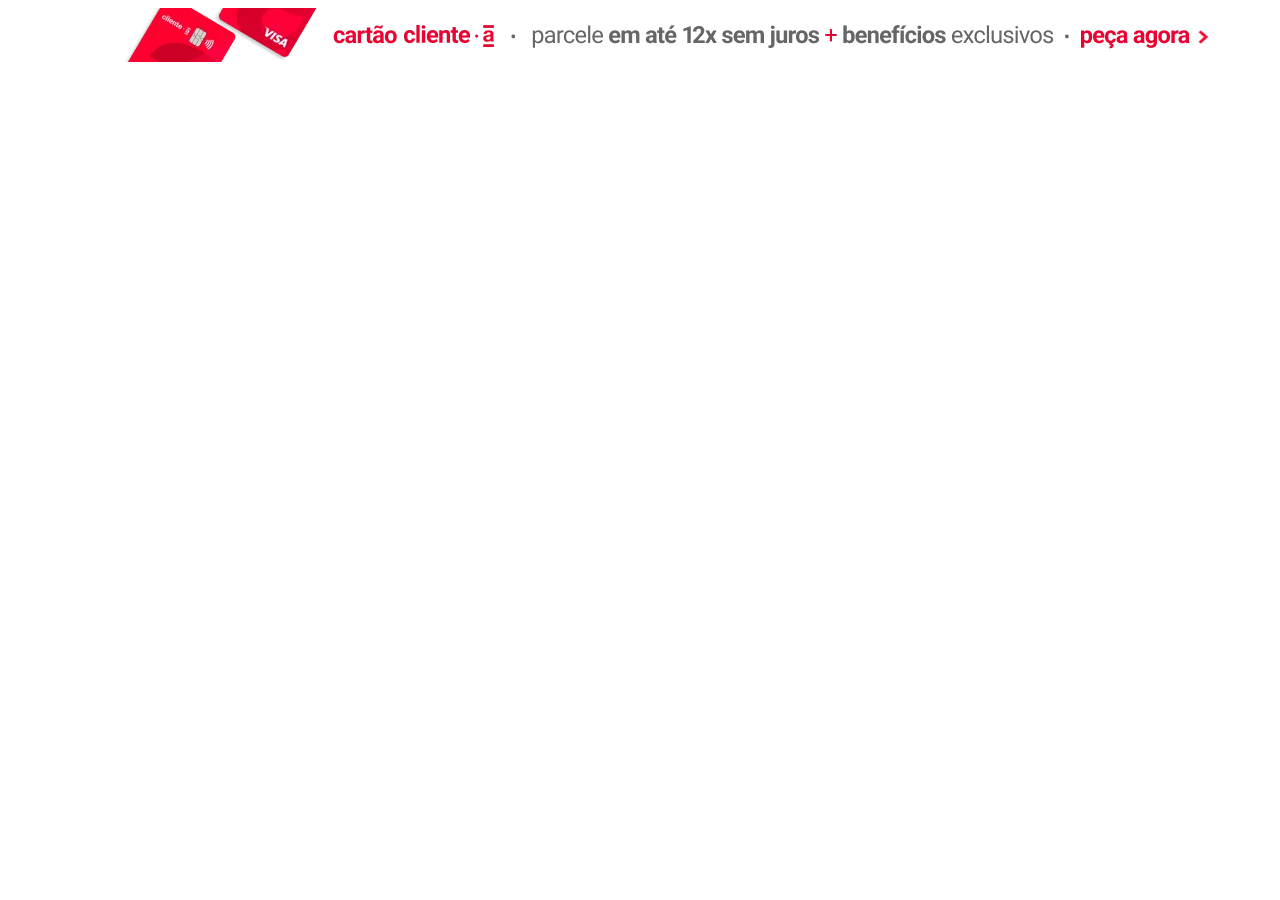
==== index.html @ 9fe0b01d "first commit" ====
<!DOCTYPE html>
<html lang="pt-br">
<head>
    <meta charset="UTF-8">
    <meta name="viewport" content="width=device-width, initial-scale=1.0">
    <title>Americanas - Tudo que você ama</title>
    <link rel="shortcut icon" href="./imagens/logo-americanas.ico" type="image/x-icon">
    <link rel="stylesheet" href="./CSS/style.css">
</head>
<body>
    <header>
        <!-- imagem promocional com link -->
        <img src="./imagens/anuncio-menu.webp" alt="Anúncio promocional do menu principal">

        <!-- header principal: logo, campo de busca, botão para login/cadastro, 3 ícones. 
        Abaixo: botão para informar CEP e diverços links  -->
    
        <!-- header secundario: menu com diverços links -->
    </header>
    
</body>
</html>
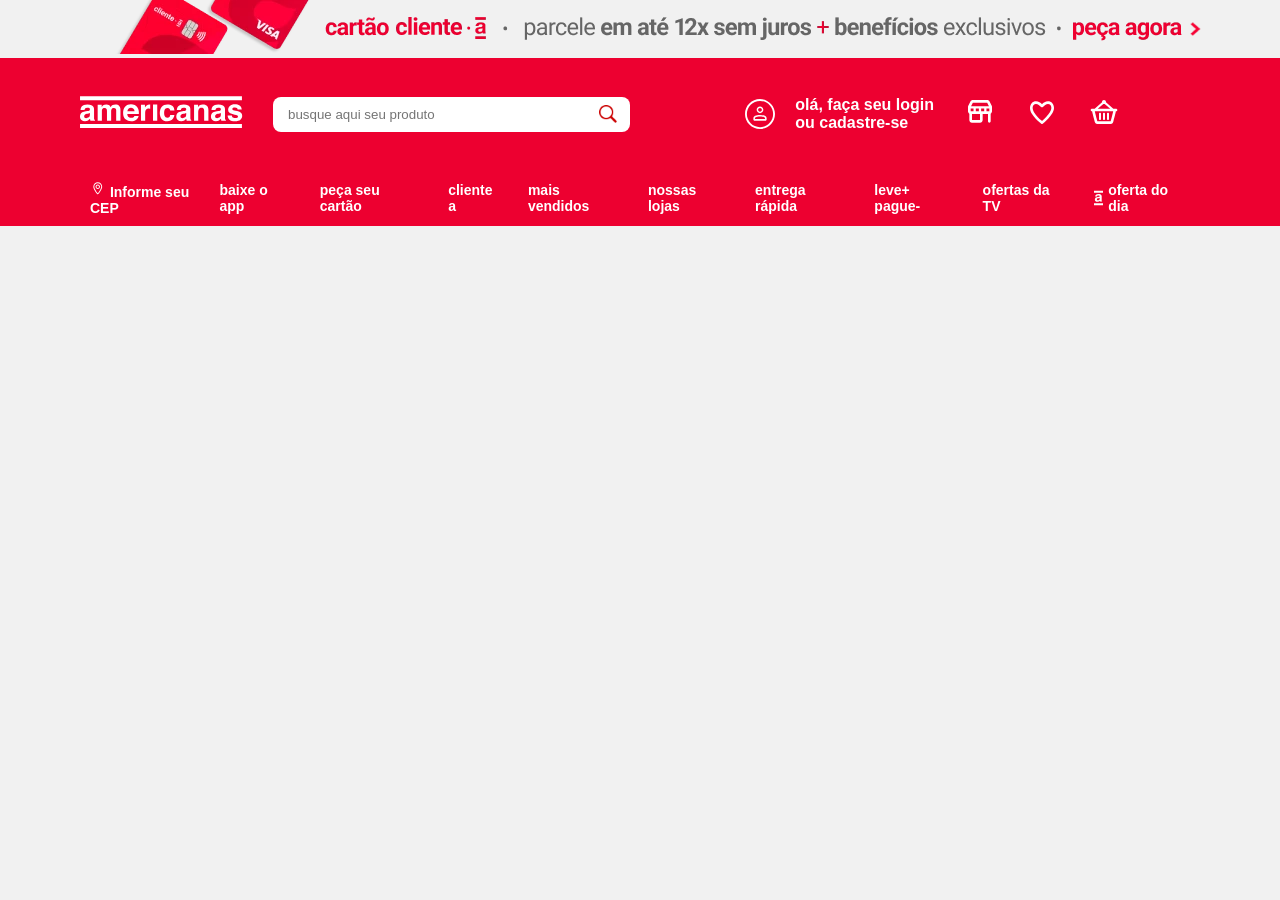
==== commit 675f4f5f: "header" ====
--- a/index.html
+++ b/index.html
@@ -10,7 +10,73 @@
 <body>
     <header>
         <!-- imagem promocional com link -->
+        
         <img src="./imagens/anuncio-menu.webp" alt="Anúncio promocional do menu principal">
+        <div class="menu-principal">
+            <abbr title="Americanas">
+                <img src="./imagens/logo-menu-principal.svg" alt="Logo Americanas do menu principal">
+            </abbr>
+            <form action="" method="post" class="form-busca">
+                <input type="text" name="busca-produto" id="busca-produto" placeholder="busque aqui seu produto">
+                <img src="./imagens/icone-busca.png" alt="Buscar" class="icone-busca">
+            </form>
+
+            <nav class="menu-principal">
+                <div id="login-e-cadastro">
+                    <img src="./imagens/icone-login-menu-principal.svg" alt="">
+                    <p>olá, faça seu login<br>ou cadastre-se</p>
+                </div>
+                <div>
+                    <a href="">
+                        <abbr title="Lista de lojas">
+                            <img src="./imagens/icone-lista-de-lojas.svg" alt="Ícone da lista de lojas">
+                        </abbr>
+                    </a>
+                </div>
+                <div>
+                    <a href="">
+                    <abbr title="Favoritos">
+                        <img src="./imagens/icone-favoritos-menu-principal.svg" alt="Ícone de itens favoritos">
+                    </abbr>
+                    </a>
+                </div>
+                <div>
+                    <a href="">
+                        <img src="./imagens/icone-carrinho-de-compras.svg" alt="Ícone do carrinho de compras">
+                    </a>
+                </div>
+            </nav>
+        </div>
+        <!-- Início da barra secundária -->
+        <div class="menu-secundario">
+                        
+                        <!-- Módulo de localização -->
+                        <div class="info-entrega">
+                            <img src="./imagens/icone-cep.svg" alt="Ícone de localização">
+                            Informe seu CEP
+                        </div>
+
+                        <!-- Navegação de links rápidos -->
+                        <nav class="links-secundarios">
+                            <ul>
+                                <li><a href="/app">baixe o app</a></li>
+                                <li><a href="/cartao">peça seu cartão</a></li>
+                                <li><a href="/cliente-a">cliente a</a></li>
+                                <li><a href="/mais-vendidos">mais vendidos</a></li>
+                                <li><a href="/lojas">nossas lojas</a></li>
+                                <li><a href="/entrega-rapida">entrega rápida</a></li>
+                                <li><a href="/leve-mais-pague-menos">leve+ pague-</a></li>
+                                <li><a href="/ofertas-tv">ofertas da TV</a></li>
+                                <li>
+                                    <a href="/oferta-do-dia" class="destaque-oferta">
+                                        <!-- Ícone exclusivo da oferta do dia -->
+                                        <img src="./imagens/icone-americanas-pequeno.svg" alt="Ícone oferta">
+                                        oferta do dia
+                                    </a>
+                                </li>
+                            </ul>
+                        </nav>
+                    </div>
 
         <!-- header principal: logo, campo de busca, botão para login/cadastro, 3 ícones. 
         Abaixo: botão para informar CEP e diverços links  -->
--- a/CSS/style.css
+++ b/CSS/style.css
@@ -0,0 +1,113 @@
+* {
+  margin: 0;
+  padding: 0;
+}
+
+body {
+  background-color: #f1f1f1;
+}
+
+/* Header */
+
+.menu-principal {
+  display: flex;
+  align-items: center; /* Centraliza todos os itens verticalmente */
+  justify-content: space-between; /* Distribui os itens horizontalmente com espaço entre eles */
+  gap: 30px; /* Garante um espaçamento mínimo entre cada bloco */
+  padding: 18px 80px; /* Adiciona um respiro interno (cima/baixo e laterais) */
+  background-color: #ed0030;
+  color: #ffffff;
+  font-family: "Roboto Flex", sans-serif;
+  font-weight: bold;
+}
+
+#login-e-cadastro {
+  display: flex;
+  align-items: center; /* Alinha a logo e o texto "olá..." lado a lado verticalmente */
+  gap: 15px; /* Espaço entre a logo e o texto */
+}
+
+.menu-principal svg {
+    display: block;
+}
+
+/*Form busca*/
+
+/* Estilo básico para o input de busca não quebrar o layout */
+.menu-principal input {
+    width: 100%;
+    padding: 10px 15px;
+    border: none;
+    border-radius: 4px;
+    outline: none;
+}
+
+/* Opcional: Ajusta o formulário de busca para ocupar o espaço central */
+.menu-principal form {
+    flex-grow: 1; /* Faz a barra de busca crescer e ocupar o espaço livre no meio */
+    max-width: 600px; /* Limita a largura máxima da barra de busca */
+    display: flex;
+}
+
+/* Container do input e do ícone */
+.form-busca {
+    position: relative; /* Define o formulário como ponto de referência */
+    display: flex; 
+    flex-grow: 1;
+    max-width: 600px;
+}
+
+/* O campo de texto em si */
+.form-busca input {
+    width: 100%;
+    /* O segundo valor (40px) é o padding da DIREITA. 
+       Ele precisa ser maior para o texto não passar por baixo do ícone */
+    padding: 10px 40px 10px 15px; 
+    border: none;
+    border-radius: 8px;
+    outline: none;
+}
+
+/* O ícone de lupa */
+.icone-busca {
+    position: absolute;
+    right: 10px; /* Distância do ícone até a borda direita do input */
+    top: 50%; /* Joga o ícone para a metade da altura */
+    transform: translateY(-50%); /* Centraliza perfeitamente no eixo vertical */
+    width: 24px; /* Mantém o tamanho que você pediu */
+    height: 24px;
+    cursor: pointer; /* Deixa a setinha do mouse com formato de mão clicável */
+}
+
+/*Header secundário*/
+
+.menu-secundario {
+    display: flex;
+    justify-content: space-between; /* Separa a entrega dos links */
+    align-items: center;
+    background-color: #ed0030;
+    color: #ffffff;
+    padding: 10px 90px;
+    font-family: "Roboto Flex", sans-serif;
+    font-weight: bold;
+    font-size: 14px;
+}
+
+/* Deixa a lista de links na horizontal */
+.links-secundarios ul {
+    display: flex;
+    gap: 25px; /* Espaço entre cada link */
+    list-style: none; /* Remove as bolinhas da lista */
+    margin: 0;
+    padding: 0;
+}
+
+/* Remove o sublinhado padrão dos links e herda a cor branca */
+.links-secundarios a {
+    text-decoration: none;
+    color: inherit;
+    font-weight: 700; /* Aplica o negrito em todos, ajuste conforme necessário */
+    display: flex;
+    align-items: center;
+    gap: 5px;
+}
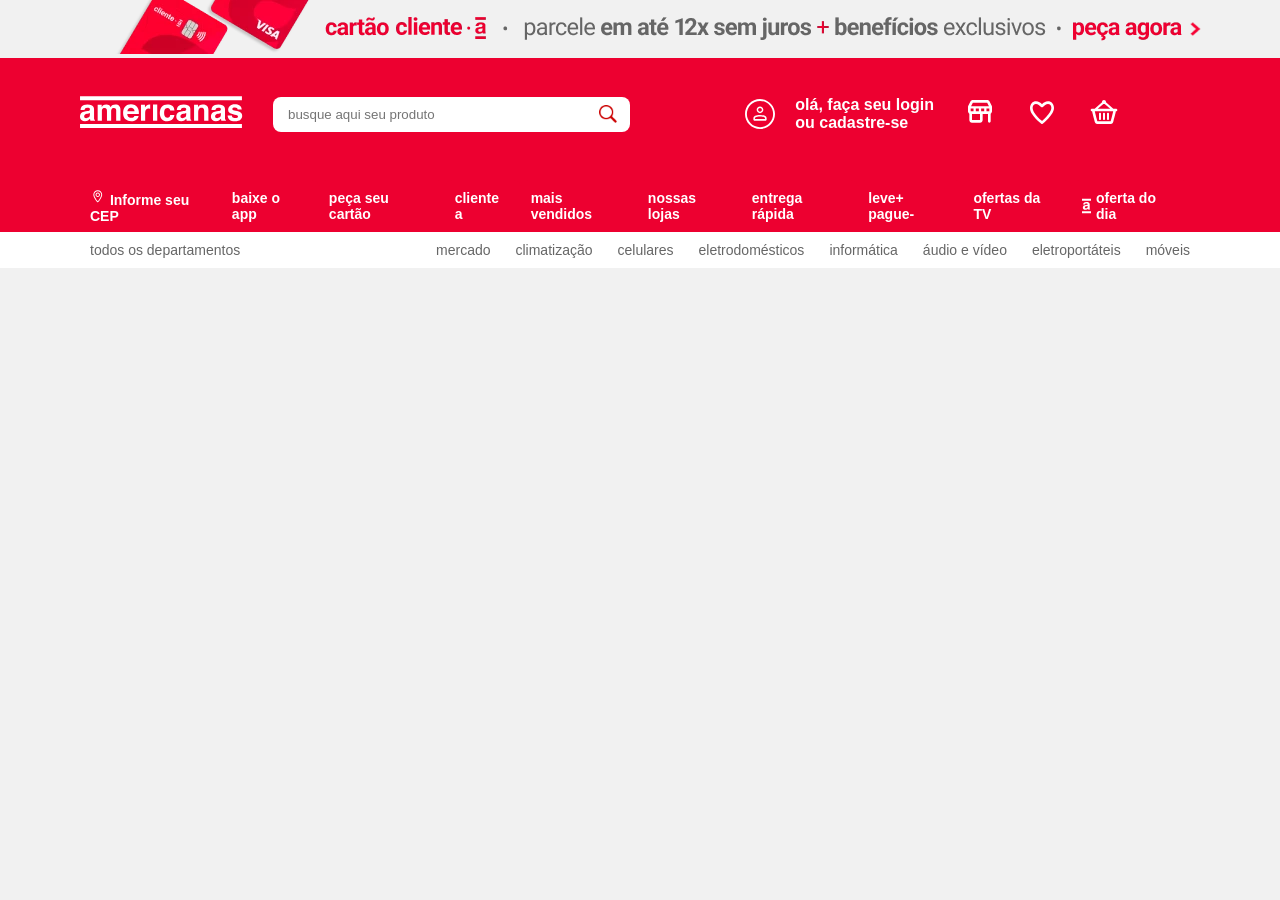
==== commit 46b69033: "segundo commit" ====
--- a/index.html
+++ b/index.html
@@ -9,8 +9,9 @@
 </head>
 <body>
     <header>
+        <!-- header principal: logo, campo de busca, botão para login/cadastro, 3 ícones. 
+        Abaixo: botão para informar CEP e diverços links  -->
         <!-- imagem promocional com link -->
-        
         <img src="./imagens/anuncio-menu.webp" alt="Anúncio promocional do menu principal">
         <div class="menu-principal">
             <abbr title="Americanas">
@@ -51,38 +52,53 @@
         <div class="menu-secundario">
                         
                         <!-- Módulo de localização -->
-                        <div class="info-entrega">
-                            <img src="./imagens/icone-cep.svg" alt="Ícone de localização">
-                            Informe seu CEP
-                        </div>
+            <div class="info-entrega">
+                <abbr title="Selecionar região de entrega">
+                    <p><img src="./imagens/icone-cep.svg" alt="Ícone de localização"> Informe seu CEP</p>
+                </abbr>
+            </div>
 
-                        <!-- Navegação de links rápidos -->
-                        <nav class="links-secundarios">
-                            <ul>
-                                <li><a href="/app">baixe o app</a></li>
-                                <li><a href="/cartao">peça seu cartão</a></li>
-                                <li><a href="/cliente-a">cliente a</a></li>
-                                <li><a href="/mais-vendidos">mais vendidos</a></li>
-                                <li><a href="/lojas">nossas lojas</a></li>
-                                <li><a href="/entrega-rapida">entrega rápida</a></li>
-                                <li><a href="/leve-mais-pague-menos">leve+ pague-</a></li>
-                                <li><a href="/ofertas-tv">ofertas da TV</a></li>
-                                <li>
-                                    <a href="/oferta-do-dia" class="destaque-oferta">
-                                        <!-- Ícone exclusivo da oferta do dia -->
-                                        <img src="./imagens/icone-americanas-pequeno.svg" alt="Ícone oferta">
-                                        oferta do dia
-                                    </a>
-                                </li>
-                            </ul>
-                        </nav>
-                    </div>
+            <!-- Navegação de links rápidos -->
+            <nav class="links-secundarios">
+                <ul>
+                    <li><a href="/app">baixe o app</a></li>
+                    <li><a href="/cartao">peça seu cartão</a></li>
+                    <li><a href="/cliente-a">cliente a</a></li>
+                    <li><a href="/mais-vendidos">mais vendidos</a></li>
+                    <li><a href="/lojas">nossas lojas</a></li>
+                    <li><a href="/entrega-rapida">entrega rápida</a></li>
+                    <li><a href="/leve-mais-pague-menos">leve+ pague-</a></li>
+                    <li><a href="/ofertas-tv">ofertas da TV</a></li>
+                    <li>
+                        <a href="/oferta-do-dia" class="destaque-oferta">
+                            <!-- Ícone exclusivo da oferta do dia -->
+                            <img src="./imagens/icone-americanas-pequeno.svg" alt="Ícone oferta">
+                                oferta do dia
+                        </a>
+                    </li>
+                </ul>
+            </nav>
+        </div>
 
-        <!-- header principal: logo, campo de busca, botão para login/cadastro, 3 ícones. 
-        Abaixo: botão para informar CEP e diverços links  -->
-    
-        <!-- header secundario: menu com diverços links -->
+        
+        <!-- header branco: menu com diverços links -->
+        <nav class="menu-branco">
+            <div>
+                <a href="">todos os departamentos</a>
+            </div>
+            <div class="links-menu-branco">
+                <ul>
+                    <li><a href="">mercado</a></li>
+                    <li><a href="">climatização</a></li>
+                    <li><a href="">celulares</a></li>
+                    <li><a href="">eletrodomésticos</a></li>
+                    <li><a href="">informática</a></li>
+                    <li><a href="">áudio e vídeo</a></li>
+                    <li><a href="">eletroportáteis</a></li>
+                    <li><a href="">móveis</a></li>
+                </ul>
+            </div>
+        </nav>
     </header>
-    
 </body>
 </html>
--- a/CSS/style.css
+++ b/CSS/style.css
@@ -7,7 +7,7 @@
   background-color: #f1f1f1;
 }
 
-/* Header */
+/* Header principal */
 
 .menu-principal {
   display: flex;
@@ -79,7 +79,13 @@
     cursor: pointer; /* Deixa a setinha do mouse com formato de mão clicável */
 }
 
-/*Header secundário*/
+
+/*Header vermelho secundário*/
+
+/*Informe CEP*/
+.info-entrega abbr {
+    text-decoration: none;
+}
 
 .menu-secundario {
     display: flex;
@@ -87,7 +93,7 @@
     align-items: center;
     background-color: #ed0030;
     color: #ffffff;
-    padding: 10px 90px;
+    padding: 10px 90px 0px 90px;
     font-family: "Roboto Flex", sans-serif;
     font-weight: bold;
     font-size: 14px;
@@ -96,7 +102,7 @@
 /* Deixa a lista de links na horizontal */
 .links-secundarios ul {
     display: flex;
-    gap: 25px; /* Espaço entre cada link */
+    /*gap: 25px;*/ /* Espaço entre cada link */
     list-style: none; /* Remove as bolinhas da lista */
     margin: 0;
     padding: 0;
@@ -104,10 +110,48 @@
 
 /* Remove o sublinhado padrão dos links e herda a cor branca */
 .links-secundarios a {
+    background-color: #ed0030;
+    padding: 10px 10px;
+    border-top-left-radius: 7px;      /* Canto superior esquerdo */
+    border-top-right-radius: 7px;     /* Canto superior direito */
     text-decoration: none;
     color: inherit;
     font-weight: 700; /* Aplica o negrito em todos, ajuste conforme necessário */
     display: flex;
     align-items: center;
     gap: 5px;
-}+    /*Efeito mouse*/
+    cursor: pointer;
+    transition: all 0.1s ease;
+}
+ 
+.links-secundarios a:hover {
+    /*Efeito mouse*/
+    background-color: #bd0020;
+} 
+
+/* Header branco inferior */
+
+.menu-branco {
+    display: flex;
+    justify-content: space-between; /* Separa a entrega dos links */
+    align-items: center;
+    background-color: #ffffff;
+    padding: 10px 90px;
+    font-family: "Roboto Flex", sans-serif;
+    font-size: 14px;
+}
+
+.menu-branco a {
+    text-decoration: none;
+    color: #666666;
+}
+
+.links-menu-branco ul {
+    display: flex;
+    gap: 25px; /* Espaço entre cada link */
+    list-style: none; /* Remove as bolinhas da lista */
+    margin: 0;
+    padding: 0;
+}
+
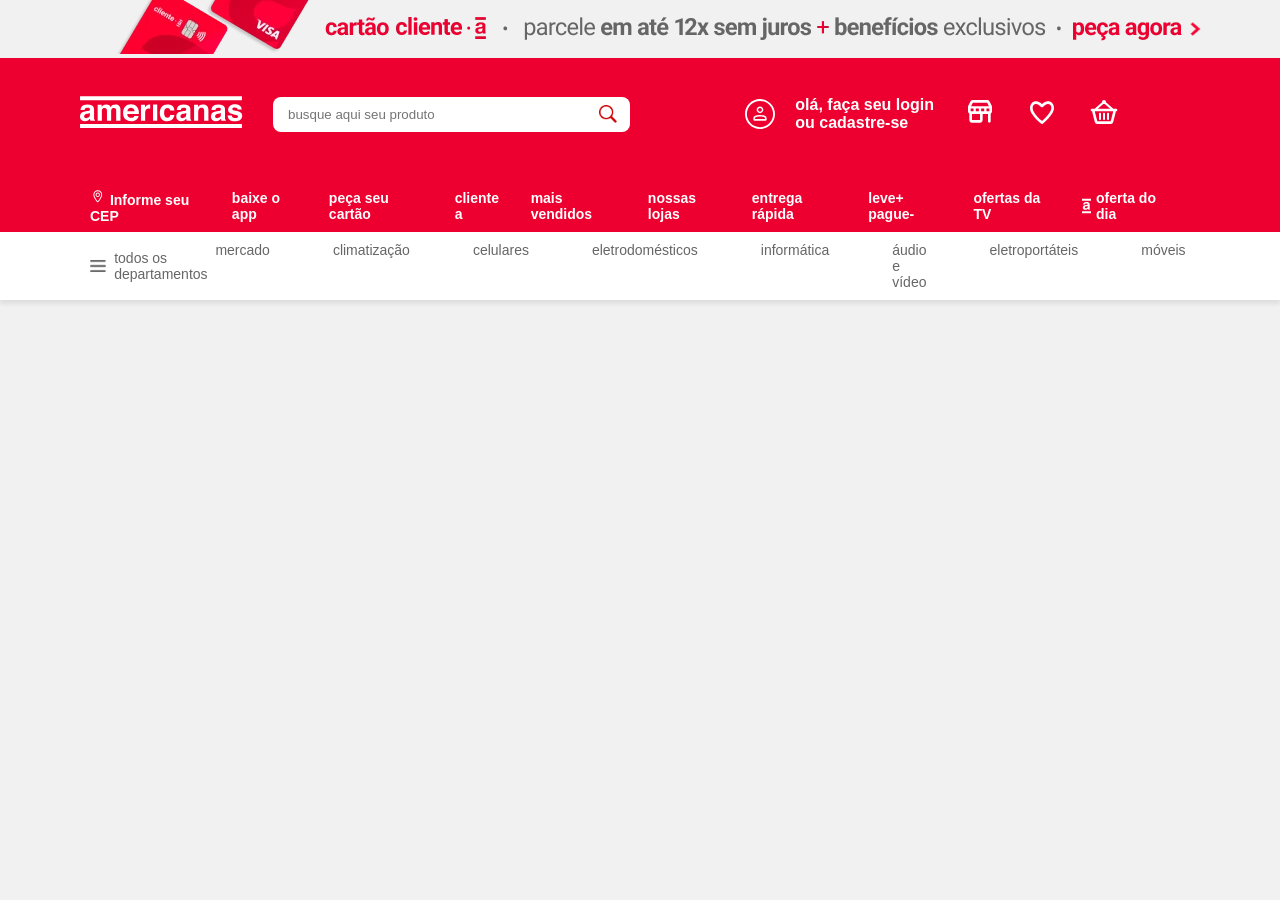
==== commit 8365475c: "terceiro commit" ====
--- a/index.html
+++ b/index.html
@@ -50,8 +50,7 @@
         </div>
         <!-- Início da barra secundária -->
         <div class="menu-secundario">
-                        
-                        <!-- Módulo de localização -->
+            <!-- Módulo de localização -->
             <div class="info-entrega">
                 <abbr title="Selecionar região de entrega">
                     <p><img src="./imagens/icone-cep.svg" alt="Ícone de localização"> Informe seu CEP</p>
@@ -71,7 +70,7 @@
                     <li><a href="/ofertas-tv">ofertas da TV</a></li>
                     <li>
                         <a href="/oferta-do-dia" class="destaque-oferta">
-                            <!-- Ícone exclusivo da oferta do dia -->
+                            <!-- Ícone da oferta do dia -->
                             <img src="./imagens/icone-americanas-pequeno.svg" alt="Ícone oferta">
                                 oferta do dia
                         </a>
@@ -80,11 +79,11 @@
             </nav>
         </div>
 
-        
         <!-- header branco: menu com diverços links -->
         <nav class="menu-branco">
-            <div>
-                <a href="">todos os departamentos</a>
+            <div class="departamentos">
+                <div class="icone-menu-departamentos"></div>
+                <p class="texto-menu-departamentos">todos os departamentos</p>            
             </div>
             <div class="links-menu-branco">
                 <ul>
--- a/CSS/style.css
+++ b/CSS/style.css
@@ -137,21 +137,66 @@
     justify-content: space-between; /* Separa a entrega dos links */
     align-items: center;
     background-color: #ffffff;
-    padding: 10px 90px;
+    padding: 10px 99px 10px 90px;
     font-family: "Roboto Flex", sans-serif;
     font-size: 14px;
+    box-shadow: 0 4px 4px 0 rgba(0, 0, 0, .078);
 }
 
 .menu-branco a {
     text-decoration: none;
+    /* color: #666666; */
+}
+
+
+/* Contêiner principal do menu-departamentos */
+.departamentos {
+    display: flex;
+    align-items: center; /* Centraliza o ícone e o texto verticalmente */
     color: #666666;
-}
-
+    cursor: pointer;
+    transition: color 0.1s ease-in-out;
+}
+
+/* Ícone menu departamentos */
+.icone-menu-departamentos {
+    width: 24px;
+    height: 24px; 
+    background-image: url('../imagens/icone-menu-cinza.png'); 
+    background-size: cover; 
+    background-position: center; 
+    margin-right: 8px; /* Espaço entre o ícone e o texto */
+    transition: background-image 0.1s ease-in-out; 
+}
+
+.texto-menu-departamentos {
+    margin: 0;
+}
+
+.departamentos:hover {
+    color: #ed0030;
+}
+
+.departamentos:hover .icone-menu-departamentos {
+    background-image: url('../imagens/icone-menu-vermelho.png');
+}
+
+/* Links header branco*/
 .links-menu-branco ul {
     display: flex;
-    gap: 25px; /* Espaço entre cada link */
+    gap: 63px; /* Espaço entre cada link */
     list-style: none; /* Remove as bolinhas da lista */
     margin: 0;
     padding: 0;
 }
 
+.links-menu-branco a {
+    color: #666666;
+
+    cursor: pointer;
+    transition: all 0.1s ease;
+}
+
+.links-menu-branco a:hover {
+    color: #ed0030;
+}
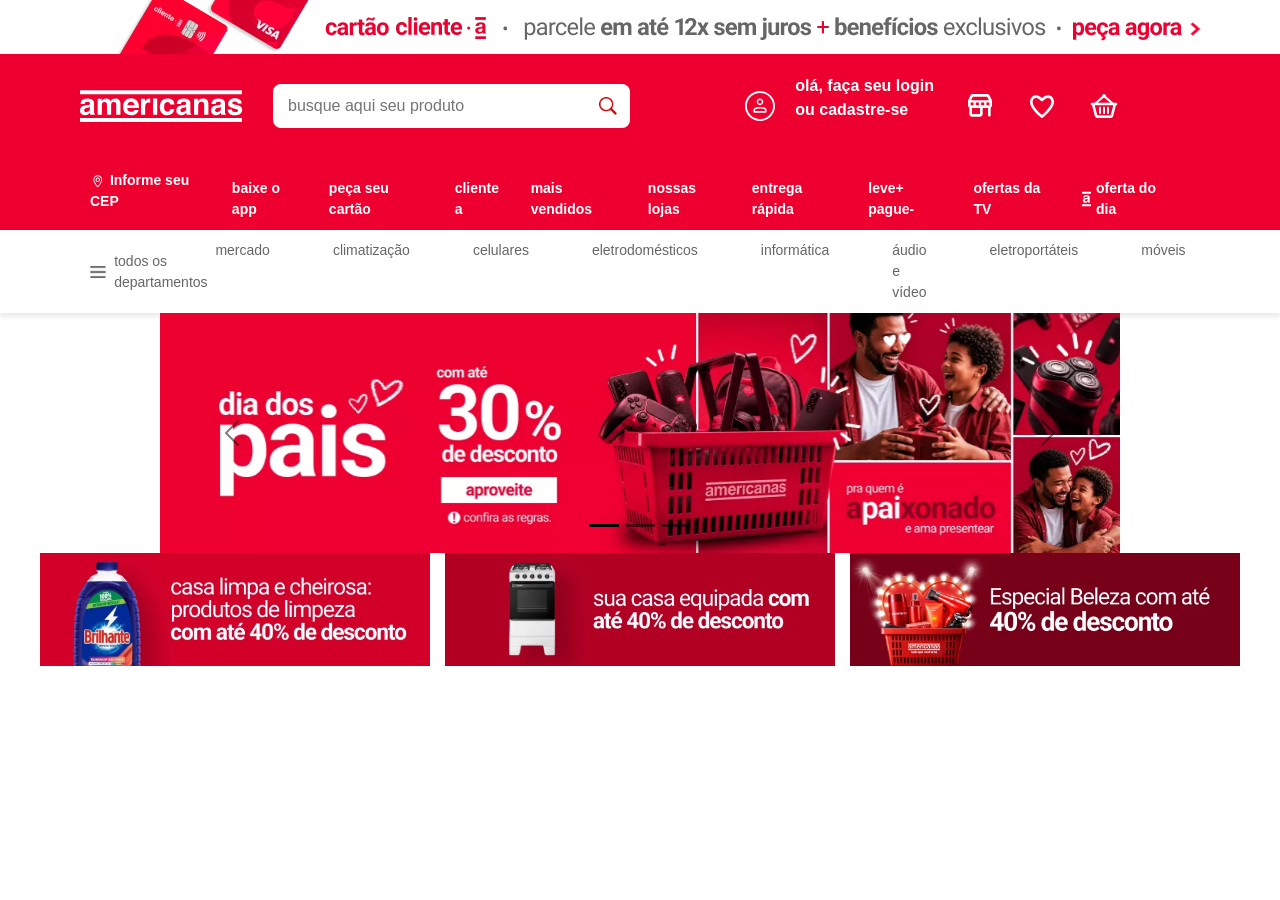
==== commit a0601acb: "banners commit" ====
--- a/index.html
+++ b/index.html
@@ -6,6 +6,7 @@
     <title>Americanas - Tudo que você ama</title>
     <link rel="shortcut icon" href="./imagens/logo-americanas.ico" type="image/x-icon">
     <link rel="stylesheet" href="./CSS/style.css">
+    <link href="https://cdn.jsdelivr.net/npm/bootstrap@5.3.8/dist/css/bootstrap.min.css" rel="stylesheet" integrity="sha384-sRIl4kxILFvY47J16cr9ZwB07vP4J8+LH7qKQnuqkuIAvNWLzeN8tE5YBujZqJLB" crossorigin="anonymous">
 </head>
 <body>
     <header>
@@ -23,7 +24,7 @@
             </form>
 
             <nav class="menu-principal">
-                <div id="login-e-cadastro">
+                <div class="login-e-cadastro">
                     <img src="./imagens/icone-login-menu-principal.svg" alt="">
                     <p>olá, faça seu login<br>ou cadastre-se</p>
                 </div>
@@ -99,5 +100,49 @@
             </div>
         </nav>
     </header>
+
+    <div id="carouselExampleIndicators" class="carousel slide w-75 mx-auto" data-bs-theme="dark">
+            <div class="carousel-indicators">
+                <button type="button" data-bs-target="#carouselExampleIndicators" data-bs-slide-to="0" class="active" aria-current="true" aria-label="Slide 1"></button>
+                <button type="button" data-bs-target="#carouselExampleIndicators" data-bs-slide-to="1" aria-label="Slide 2"></button>
+                <button type="button" data-bs-target="#carouselExampleIndicators" data-bs-slide-to="2" aria-label="Slide 3"></button>
+            </div>
+            <div class="carousel-inner">
+                <div class="carousel-item active">
+                <img src="./imagens/anuncio-1.webp" class="d-block w-100" alt="...">
+                </div>
+                <div class="carousel-item">
+                <img src="./imagens/anuncio2.webp" class="d-block w-100" alt="...">
+                </div>
+                <div class="carousel-item">
+                <img src="./imagens/anuncio3.webp" class="d-block w-100" alt="...">
+                </div>
+            </div>
+            <button class="carousel-control-prev" type="button" data-bs-target="#carouselExampleIndicators" data-bs-slide="prev">
+                <span class="carousel-control-prev-icon" aria-hidden="true"></span>
+                <span class="visually-hidden">Previous</span>
+            </button>
+            <button class="carousel-control-next" type="button" data-bs-target="#carouselExampleIndicators" data-bs-slide="next">
+                <span class="carousel-control-next-icon" aria-hidden="true"></span>
+                <span class="visually-hidden">Next</span>
+            </button>
+        </div>
+
+        <!-- Imagens banner ofertas -->
+        <div class="banner-section">
+            <div class="banner-container">
+                <div class="banner-promo">
+                    <a href=""><img src="./imagens/banner-oferta-limpeza.webp" alt=""></a>
+                </div>
+                <div class="banner-promo">
+                    <a href=""><img src="./imagens/banner-oferta-casa-equipada.webp" alt=""></a>
+                </div>
+                <div class="banner-promo">
+                    <a href=""><img src="./imagens/banner-oferta-beleza.webp" alt=""></a>
+                </div>
+            </div>
+        </div>
+            
+    <script src="https://cdn.jsdelivr.net/npm/bootstrap@5.3.8/dist/js/bootstrap.bundle.min.js" integrity="sha384-FKyoEForCGlyvwx9Hj09JcYn3nv7wiPVlz7YYwJrWVcXK/BmnVDxM+D2scQbITxI" crossorigin="anonymous"></script>
 </body>
 </html>
--- a/CSS/style.css
+++ b/CSS/style.css
@@ -14,14 +14,18 @@
   align-items: center; /* Centraliza todos os itens verticalmente */
   justify-content: space-between; /* Distribui os itens horizontalmente com espaço entre eles */
   gap: 30px; /* Garante um espaçamento mínimo entre cada bloco */
-  padding: 18px 80px; /* Adiciona um respiro interno (cima/baixo e laterais) */
+  padding: 10px 80px; /* Adiciona um respiro interno (cima/baixo e laterais) */
   background-color: #ed0030;
   color: #ffffff;
   font-family: "Roboto Flex", sans-serif;
   font-weight: bold;
 }
 
-#login-e-cadastro {
+.menu-principal img {
+    cursor: pointer;
+}
+
+.login-e-cadastro {
   display: flex;
   align-items: center; /* Alinha a logo e o texto "olá..." lado a lado verticalmente */
   gap: 15px; /* Espaço entre a logo e o texto */
@@ -84,7 +88,8 @@
 
 /*Informe CEP*/
 .info-entrega abbr {
-    text-decoration: none;
+    text-decoration: none !important;
+    border-bottom: none !important;
 }
 
 .menu-secundario {
@@ -199,4 +204,37 @@
 
 .links-menu-branco a:hover {
     color: #ed0030;
+}
+
+/* Banners Ofertas */
+.banner-section {
+  margin-top: 0px;
+  margin-bottom: 0;
+  background: transparent;
+  padding: 0;
+  width: 100%; /* Garante que a seção ocupe a tela toda */
+}
+
+.banner-container {
+  display: grid;
+  grid-template-columns: repeat(3, 1fr); /* Cria as 3 colunas iguais */
+  gap: 15px; /* Define o espaço entre os banners (ajuste como preferir) */
+  
+  /* CÓDIGO PARA CENTRALIZAR */
+  max-width: 1200px; /* Limita a largura. Você pode mudar para 1100px, 1300px, etc. */
+  margin: 0 auto; /* O 'auto' nas laterais empurra o conteúdo para o meio da tela */
+}
+
+.banner-promo {
+  width: 100%;
+  height: 100%;
+}
+
+.banner-promo a {
+  display: block; /* Garante que o link ocupe todo o espaço */
+}
+
+.banner-promo img {
+  width: 100%; /* Faz a imagem preencher a coluna inteira */
+  display: block;
 }
